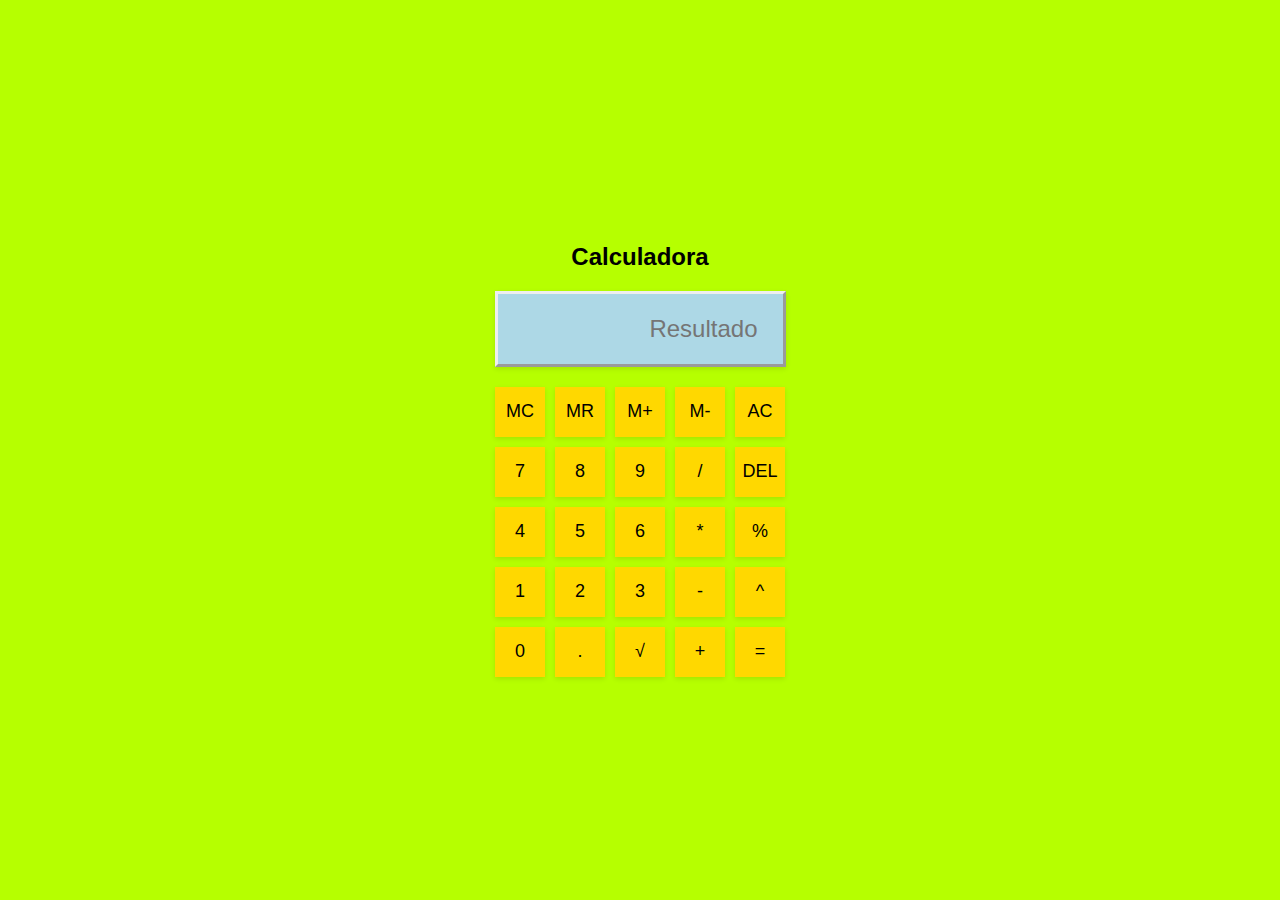
==== alzate/index.html @ cfc7871f "Add files via upload" ====
﻿<!DOCTYPE html>
<html>
<head>
    <title>Mi primera página Web</title>
    <link rel="stylesheet" type="text/css" href="Styles.css" />
</head>

<body>
    <h2>Calculadora</h2>

    <input type="number" id="txtResultado" placeholder="Resultado" readonly />

    <div class="botones">
        <button class="btn-memoria">MC</button>
        <button class="btn-memoria">MR</button>
        <button class="btn-memoria">M+</button>
        <button class="btn-memoria">M-</button>
        <button class="btn-borrar">AC</button>
        <button class="btn-numero">7</button>
        <button class="btn-numero">8</button>
        <button class="btn-numero">9</button>
        <button class="btn-operador">/</button>
        <button class="btn-borrar-uno">DEL</button>
        <button class="btn-numero">4</button>
        <button class="btn-numero">5</button>
        <button class="btn-numero">6</button>
        <button class="btn-operador">*</button>
        <button class="btn-porcentaje">%</button>
        <button class="btn-numero">1</button>
        <button class="btn-numero">2</button>
        <button class="btn-numero">3</button>
        <button class="btn-operador">-</button>
        <button class="btn-potencia">^</button>
        <button class="btn-numero">0</button>
        <button class="btn-punto">.</button>
        <button class="btn-raiz">√</button>
        <button class="btn-operador">+</button>
        <button class="btn-igual">=</button>
    </div>

    <script src="script.js"></script>
</body>
</html>
---- alzate/Styles.css ----
﻿body {
    font-family: Arial, sans-serif;
    display: flex;
    flex-direction: column;
    align-items: center;
    justify-content: center;
    height: 100vh;
    margin: 0;
    background-color: #b6ff00;
}

#txtResultado {
    padding: 10px; /* relleno */
    width: 265px; /* ancho */
    background-color: lightblue; /* Color de fondo */
    border: outset; /* Estilo del borde (none; solid, dotted, dashed, inset, outset) */
    box-shadow: 0 2px 5px rgba(0, 0, 0, 0.1); /* Cuadro - Sombra */
    cursor: zoom-in; /* Cursor */
    text-align: right;
    margin-bottom: 20px;
    height: 50px;
    font-size: 24px;
}

.botones {
    display: grid;
    grid-template-columns: repeat(5, 1fr);
    grid-gap: 10px;
    border: outset, dotted;
}

.btn-numero,
.btn-operador,
.btn-borrar,
.btn-borrar-uno,
.btn-raiz,
.btn-punto,
.btn-memoria,
.btn-memoria,
.btn-memoria,
.btn-memoria,
.btn-porcentaje,
.btn-potencia,
.btn-igual {
    width: 50px;
    height: 50px;
    font-size: 18px;
    background-color: #ffd800;
    border: none;
    box-shadow: 0 2px 5px rgba(0, 0, 0, 0.1);
    cursor: pointer;
    transition: background-color 0.3s ease;
}

    .btn-numero:hover,
    .btn-operador:hover,
    .btn-borrar:hover,
    .btn-borrar-uno:hover,
    .btn-raiz:hover,
    .btn-punto:hover,
    .btn-igual:hover {
        background-color: #ff6a00;
    }
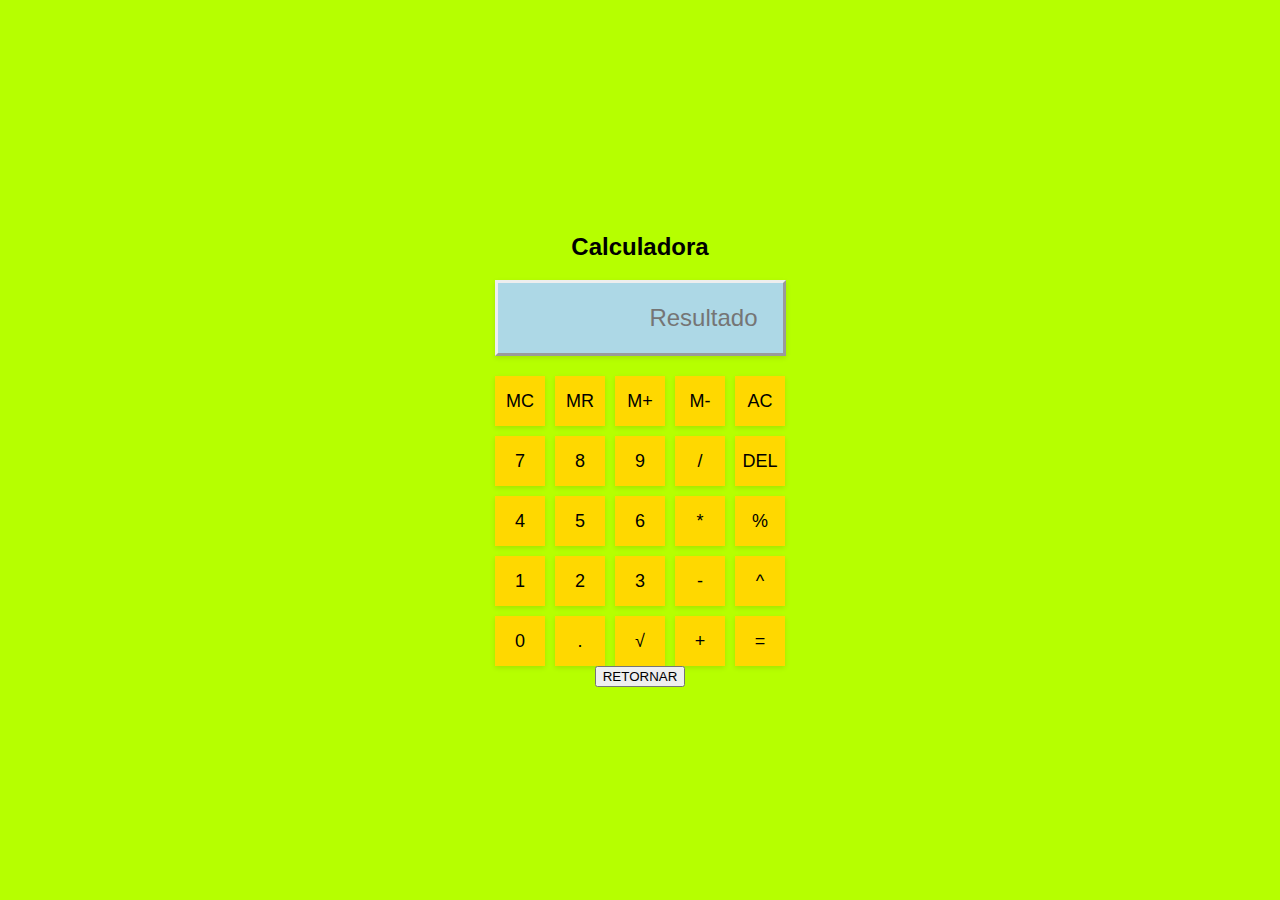
==== commit 0fd2cde4: "CAMBIOS" ====
--- a/alzate/index.html
+++ b/alzate/index.html
@@ -40,4 +40,9 @@
 
     <script src="script.js"></script>
 </body>
+
+<a href="../index.html">
+    <button id="retornar">RETORNAR</button>
+</a>
+
 </html>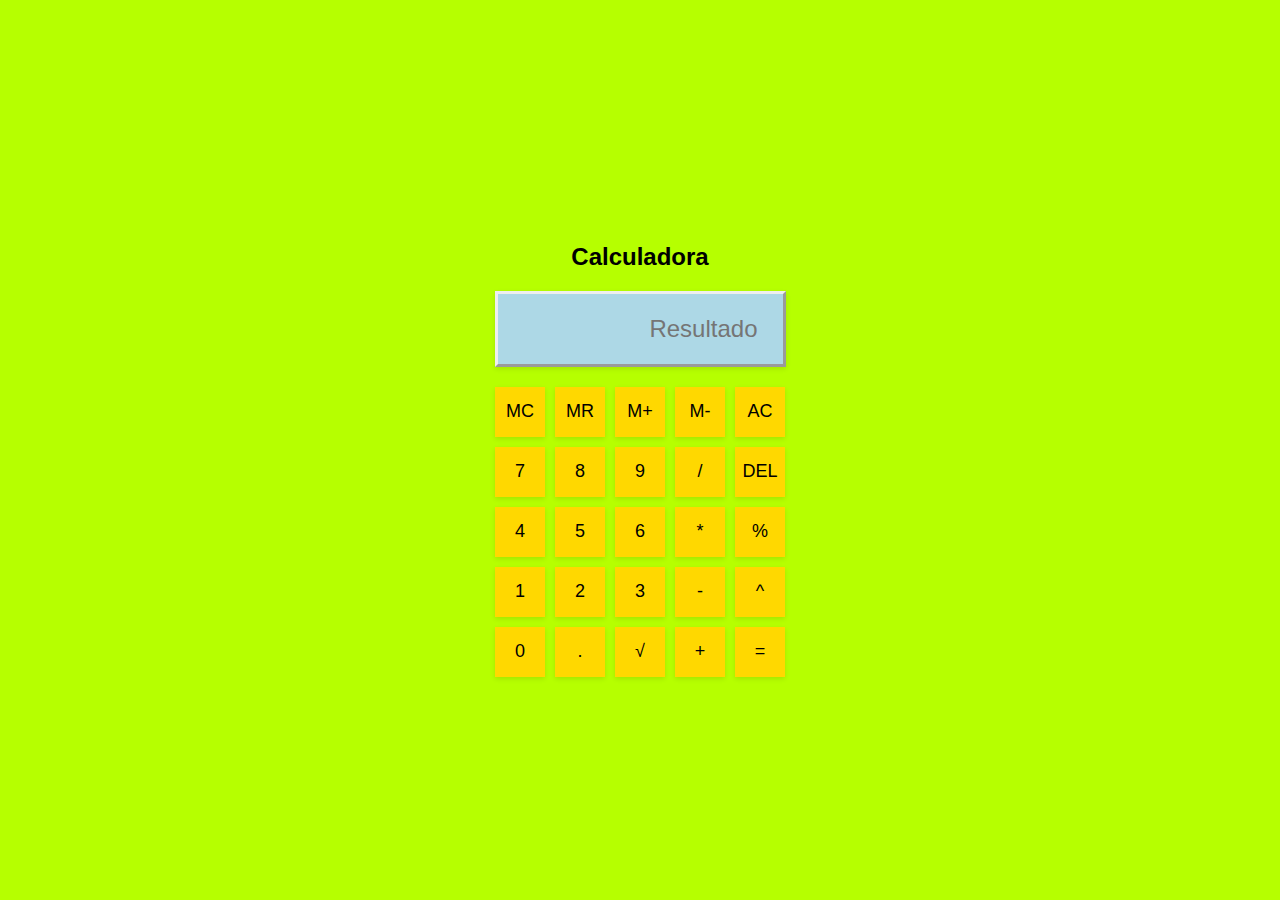
==== commit 1518b8d4: "act" ====
--- a/alzate/index.html
+++ b/alzate/index.html
@@ -40,9 +40,4 @@
 
     <script src="script.js"></script>
 </body>
-
-<a href="../index.html">
-    <button id="retornar">RETORNAR</button>
-</a>
-
 </html>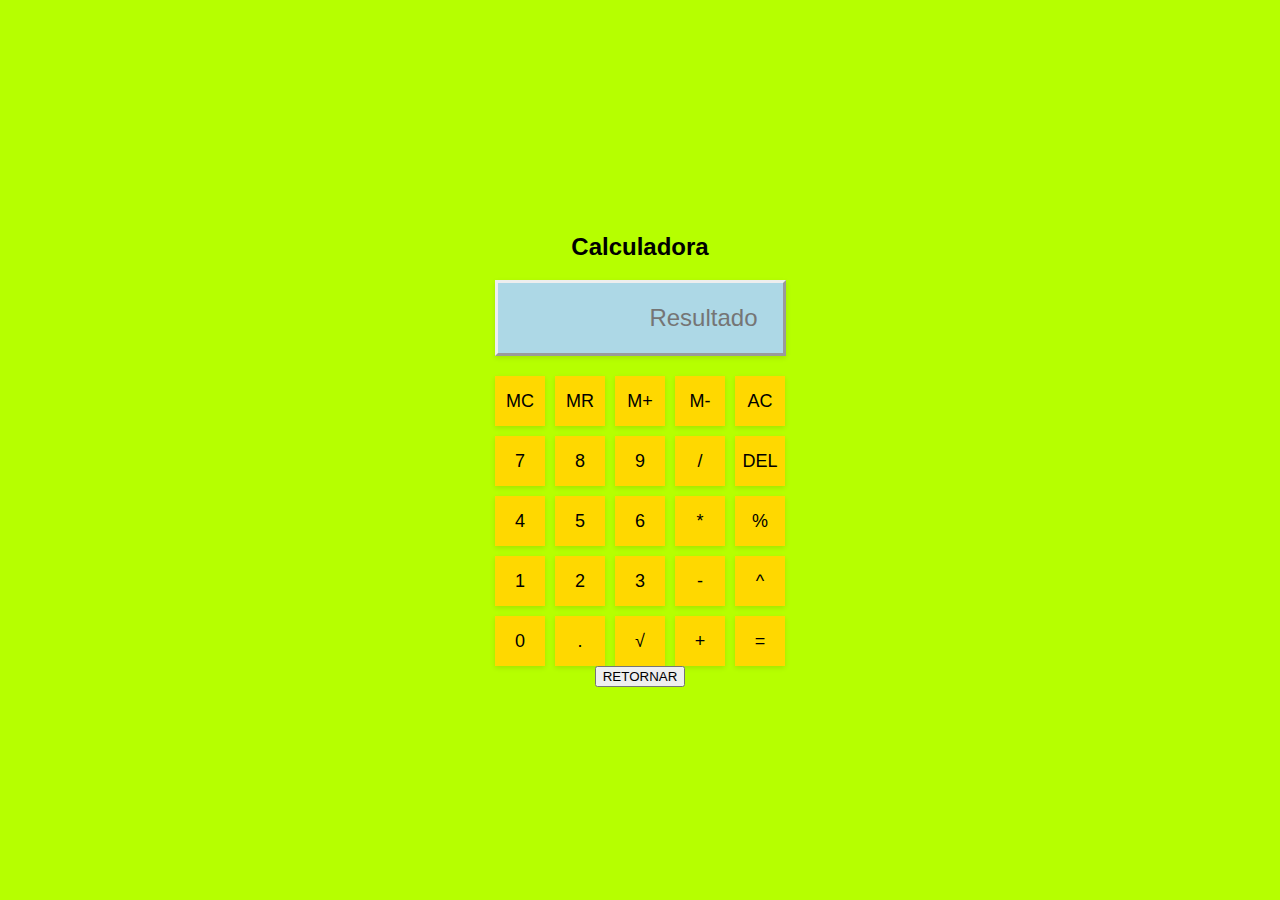
==== commit db1c4c0e: "cambio final" ====
--- a/alzate/index.html
+++ b/alzate/index.html
@@ -40,4 +40,9 @@
 
     <script src="script.js"></script>
 </body>
+
+<a href="../index.html">
+    <button id="retornar">RETORNAR</button>
+</a>
+
 </html>